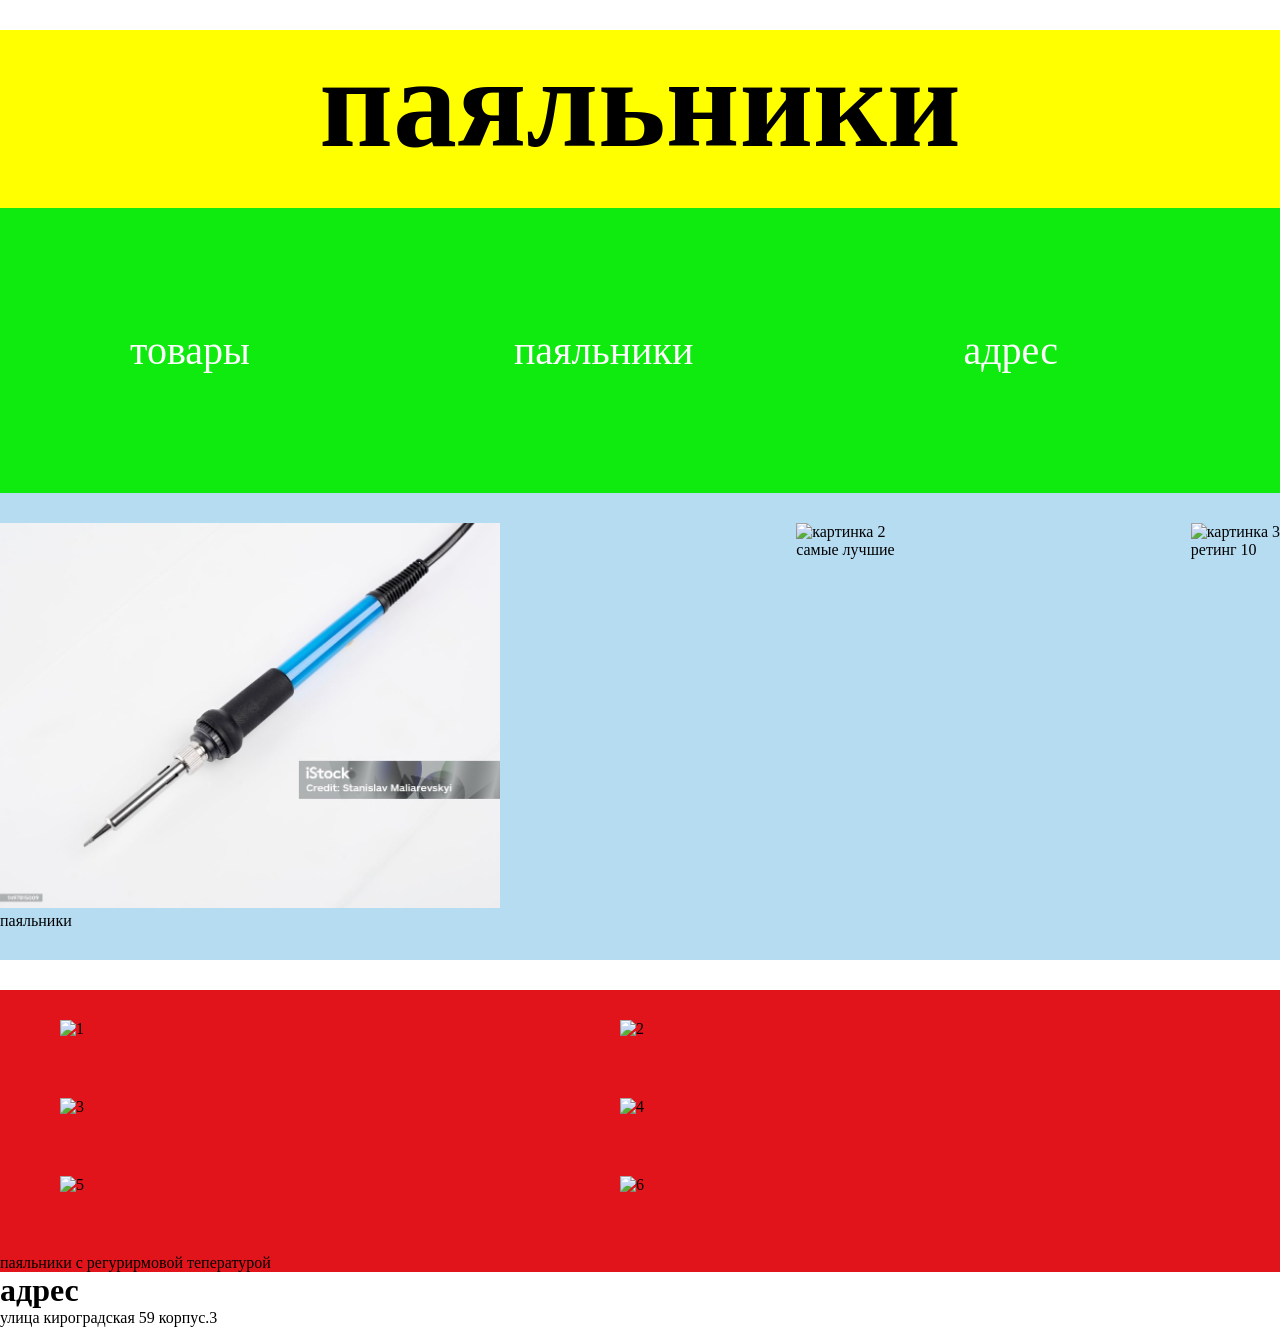
==== index.html @ 3c8eb0ba "Add files via upload первый сайт" ====
<!DOCTYPE html>
<html lang="en">
<head>
    <meta charset="UTF-8">
    <meta name="viewport" content="width=device-width, initial-scale=1.0">
    <title>оби</title>
    <link rel="stylesheet" href="style.css">
</head>
<body>
    <header>
        <h1>паяльники</h1>
    </header>
    <main>
        <article class="iop">
    <nav>
        <a href="#fow">товары</a>
        <a href="#hoip">паяльники </a>
        <a href="#hf">адрес</a>
    </nav>
</article>
    <article class="foy" id="fow">
        <div class="fop">
            <img src="./istockphoto-1497815009-1024x1024.jpg" alt="картинка 1">
            <p>паяльники</p>
        </div>
        <div class="fop">
            <img src="https://lh3.googleusercontent.com/proxy/C7YCWPxnz7x8pRUaGSzpV1HZ6fG-Bu4GRLlZtqbYBHakvj0m9s8Ipw6EcoPVlYVqAWvodlCdhGba9turZ-zCbpCyH2wxpfd5_BkGdOshVmFJ2TuQOiz9dul03wUdzz5ai_ej23sl-8Vg4HUxNtsEP_aGU1Wrvg" alt="картинка 2">
            <p>самые лучшие</p>
        </div>
        <div class="fop">
            <img src="https://images.app.goo.gl/7p6Vd3GKobNkdg4y6" alt="картинка 3">
            <p>ретинг 10</p>

        </div>
    </article>
      <article class="hoip" id="hoip">
          <div class="stop">
              <img src="https://i1.stat01.com/1/2611/26109877/afacdb/108-png.png" alt="1">
              <img src="https://m.avtoall.ru/upload/iblock/942/payalnik_7.jpg" alt="2">
              <img src="https://static.onlinetrade.ru/img/fullreviews/98238/1_big.jpg" alt="3">
              <img src="https://cdn.kuvalda.ru/data/file_resize/product/e8/19/9c/landing-e8199cb1d1f3ac94cebf53469cd12c05.jpg" alt="4">
              <img src="https://neokip.ru/wa-data/public/shop/products/89/00/89/images/180/180.970.jpg" alt="5">
              <img src="https://cdn.leroymerlin.ru/lmru/image/upload/f_auto/q_auto/dpr_1.0/c_pad/w_1000/h_1000/v1660534517/lmcode/N9Kk8ckUd0iLSChzLoRDMg/93841700.jpg" alt="6">
        
          </div>
          <p class="danger">паяльники с регурирмовой тепературой</p>
      </article>
    </main>
    <footer id="hf">
        <h1>адрес</h1>
        <p>улица кироградская 59 корпус.3</p>
    </footer>
</body>
</html>
---- style.css ----
*{
    margin: 0;

}
header{
    background-color: yellow;
    height: 178px;
}
header>h1{
    display: flex;
    align-items: center;
    justify-content: center;
    font-size: 128px;
    margin-top: 30px;

}
.iop{
    background-color: rgb(15, 234, 15);
 height: 285px;
 display: flex;
 align-items: center;
 justify-content: space-between;   
}
a{
    margin: 130px;
    font-size: 40px; 
    color:white ;
    text-decoration: none;

}
.foy{
    background-color:rgba(182, 220, 242, 1) ;
    display: flex;
    justify-content: space-between;
    padding: 30px 0;  
}
img{
    width: 500px;
    height: auto;

}
.stop{
    display: flex;
    flex-wrap: wrap;
    margin: 30px;
}
.stop img{
    margin: 30px;

}
.hoip{
    background-color: rgba(226, 20, 27, 1);
    
}
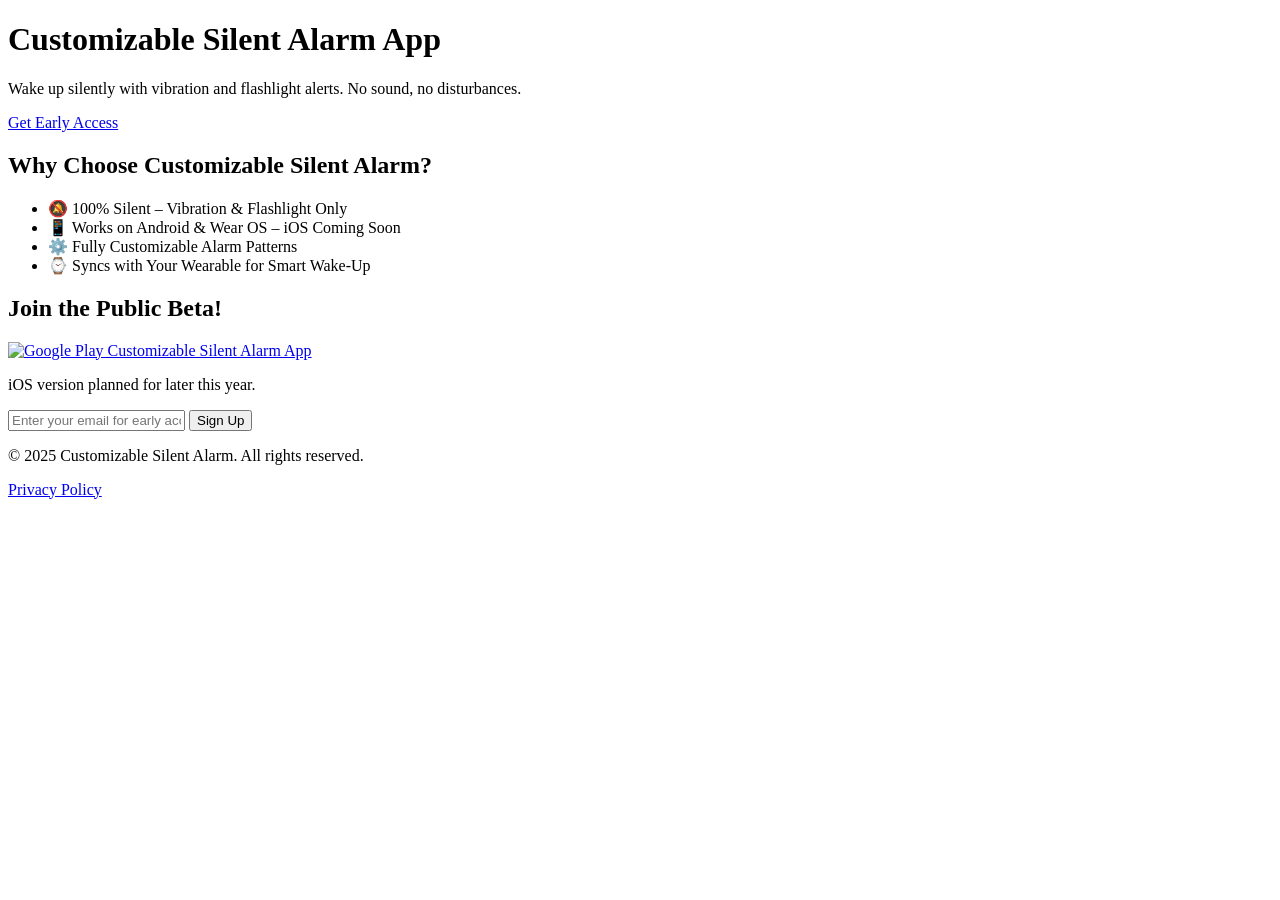
==== commit 1faec9f7: "add Google Play Badge to store" ====
--- a/index.html
+++ b/index.html
@@ -1,54 +1,107 @@
 <!DOCTYPE html>
 <html lang="en">
 <head>
+    
+<!-- Google tag (gtag.js) -->
+<script async src="https://www.googletagmanager.com/gtag/js?id=G-09T37Q1SBK"></script>
+<script>
+  window.dataLayer = window.dataLayer || [];
+  function gtag(){dataLayer.push(arguments);}
+  gtag('js', new Date());
+
+  gtag('config', 'G-09T37Q1SBK');
+</script>
+
     <meta charset="UTF-8">
     <meta name="viewport" content="width=device-width, initial-scale=1.0">
-    <title>оби</title>
-    <link rel="stylesheet" href="style.css">
+    <title>Customizable Silent Alarm App</title>
+    <meta name="description" content="The only fully customizable silent alarm app with vibration and flashlight alerts for Android & Wear OS. iOS version coming soon!">
+    <meta name="keywords" content="silent alarm, customizable alarm, wearable alarm, vibration alarm, flashlight alarm, Android, Wear OS, iOS">
+    <meta name="author" content="Customizable Silent Alarm Team">
+    <meta property="og:title" content="Customizable Silent Alarm App">
+    <meta property="og:description" content="The best silent alarm app for Android and Wear OS. iOS version coming soon!">
+    <meta property="og:image" content="https://customizablesilentalarm.online/images/preview.png">
+    <meta property="og:url" content="https://customizablesilentalarm.online">
+
+    <!-- Twitter Card Meta Tags -->
+    <meta name="twitter:card" content="summary_large_image">
+    <meta name="twitter:title" content="Customizable Silent Alarm App">
+    <meta name="twitter:description" content="Fully customizable silent alarm for Android and Wear OS. Wake up without disturbing others!">
+    <meta name="twitter:image" content="https://customizablesilentalarm.online/assets/preview.jpg">
+    
+    <link rel="stylesheet" href="styles.css">
 </head>
 <body>
     <header>
-        <h1>паяльники</h1>
+        <h1>Customizable Silent Alarm App</h1>
+        <p>Wake up silently with vibration and flashlight alerts. No sound, no disturbances.</p>
+        <a href="#early-access" class="cta-button">Get Early Access</a>
     </header>
-    <main>
-        <article class="iop">
-    <nav>
-        <a href="#fow">товары</a>
-        <a href="#hoip">паяльники </a>
-        <a href="#hf">адрес</a>
-    </nav>
-</article>
-    <article class="foy" id="fow">
-        <div class="fop">
-            <img src="./istockphoto-1497815009-1024x1024.jpg" alt="картинка 1">
-            <p>паяльники</p>
-        </div>
-        <div class="fop">
-            <img src="https://lh3.googleusercontent.com/proxy/C7YCWPxnz7x8pRUaGSzpV1HZ6fG-Bu4GRLlZtqbYBHakvj0m9s8Ipw6EcoPVlYVqAWvodlCdhGba9turZ-zCbpCyH2wxpfd5_BkGdOshVmFJ2TuQOiz9dul03wUdzz5ai_ej23sl-8Vg4HUxNtsEP_aGU1Wrvg" alt="картинка 2">
-            <p>самые лучшие</p>
-        </div>
-        <div class="fop">
-            <img src="https://images.app.goo.gl/7p6Vd3GKobNkdg4y6" alt="картинка 3">
-            <p>ретинг 10</p>
-
-        </div>
-    </article>
-      <article class="hoip" id="hoip">
-          <div class="stop">
-              <img src="https://i1.stat01.com/1/2611/26109877/afacdb/108-png.png" alt="1">
-              <img src="https://m.avtoall.ru/upload/iblock/942/payalnik_7.jpg" alt="2">
-              <img src="https://static.onlinetrade.ru/img/fullreviews/98238/1_big.jpg" alt="3">
-              <img src="https://cdn.kuvalda.ru/data/file_resize/product/e8/19/9c/landing-e8199cb1d1f3ac94cebf53469cd12c05.jpg" alt="4">
-              <img src="https://neokip.ru/wa-data/public/shop/products/89/00/89/images/180/180.970.jpg" alt="5">
-              <img src="https://cdn.leroymerlin.ru/lmru/image/upload/f_auto/q_auto/dpr_1.0/c_pad/w_1000/h_1000/v1660534517/lmcode/N9Kk8ckUd0iLSChzLoRDMg/93841700.jpg" alt="6">
-        
-          </div>
-          <p class="danger">паяльники с регурирмовой тепературой</p>
-      </article>
-    </main>
-    <footer id="hf">
-        <h1>адрес</h1>
-        <p>улица кироградская 59 корпус.3</p>
+    
+    <section id="features">
+        <h2>Why Choose Customizable Silent Alarm?</h2>
+        <ul>
+            <li>🔕 100% Silent – Vibration & Flashlight Only</li>
+            <li>📱 Works on Android & Wear OS – iOS Coming Soon</li>
+            <li>⚙️ Fully Customizable Alarm Patterns</li>
+            <li>⌚ Syncs with Your Wearable for Smart Wake-Up</li>
+        </ul>
+    </section>
+    
+    <section id="early-access">
+        <h2>Join the Public Beta!</h2>
+        <a href="https://play.google.com/store/apps/details?id=com.customizablealarm">
+             <img src="https://customizablesilentalarm.online/images/GetItOnGooglePlay_Badge_Web_color_English.png" alt="Google Play Customizable Silent Alarm App" width="270" height="80"> 
+        </a> 
+        <p>iOS version planned for later this year.</p>
+        <form action="https://formspree.io/f/mvgzerpj" method="POST">
+            <input type="email" name="email" placeholder="Enter your email for early access" required>
+            <button type="submit">Sign Up</button>
+        </form>
+    </section>
+    
+    <footer>
+        <p>&copy; 2025 Customizable Silent Alarm. All rights reserved.</p>
+        <a href="https://customizablesilentalarm.online/privacy.html" class="cta-button">Privacy Policy</a>
     </footer>
 </body>
-</html>+
+        <!-- Sitemap -->
+    <script>
+        const sitemapContent = `<?xml version="1.0" encoding="UTF-8"?>
+        <urlset xmlns="http://www.sitemaps.org/schemas/sitemap/0.9">
+            <url>
+                <loc>https://customizablesilentalarm.online/</loc>
+                <lastmod>2024-03-01</lastmod>
+                <changefreq>weekly</changefreq>
+                <priority>1.0</priority>
+            </url>
+        </urlset>`;
+        const blob = new Blob([sitemapContent], { type: 'application/xml' });
+        const sitemapURL = URL.createObjectURL(blob);
+        console.log('Sitemap available at:', sitemapURL);
+    </script>
+    
+    <!-- JSON-LD Schema Markup -->
+    <script type="application/ld+json">
+        {
+            "@context": "https://schema.org",
+            "@type": "SoftwareApplication",
+            "name": "Customizable Silent Alarm App",
+            "operatingSystem": "Android, Wear OS, iOS (coming soon)",
+            "applicationCategory": "LifestyleApplication",
+            "description": "The ultimate silent alarm solution for Android and Wear OS. Fully customizable vibration and flashlight-based wake-ups.",
+            "offers": {
+                "@type": "Offer",
+                "price": "0",
+                "priceCurrency": "USD"
+            },
+            "url": "https://customizablesilentalarm.online",
+            "image": "https://customizablesilentalarm.online/assets/preview.jpg",
+            "author": {
+                "@type": "Organization",
+                "name": "Customizable Silent Alarm Team"
+            }
+        }
+    </script>
+</html>
